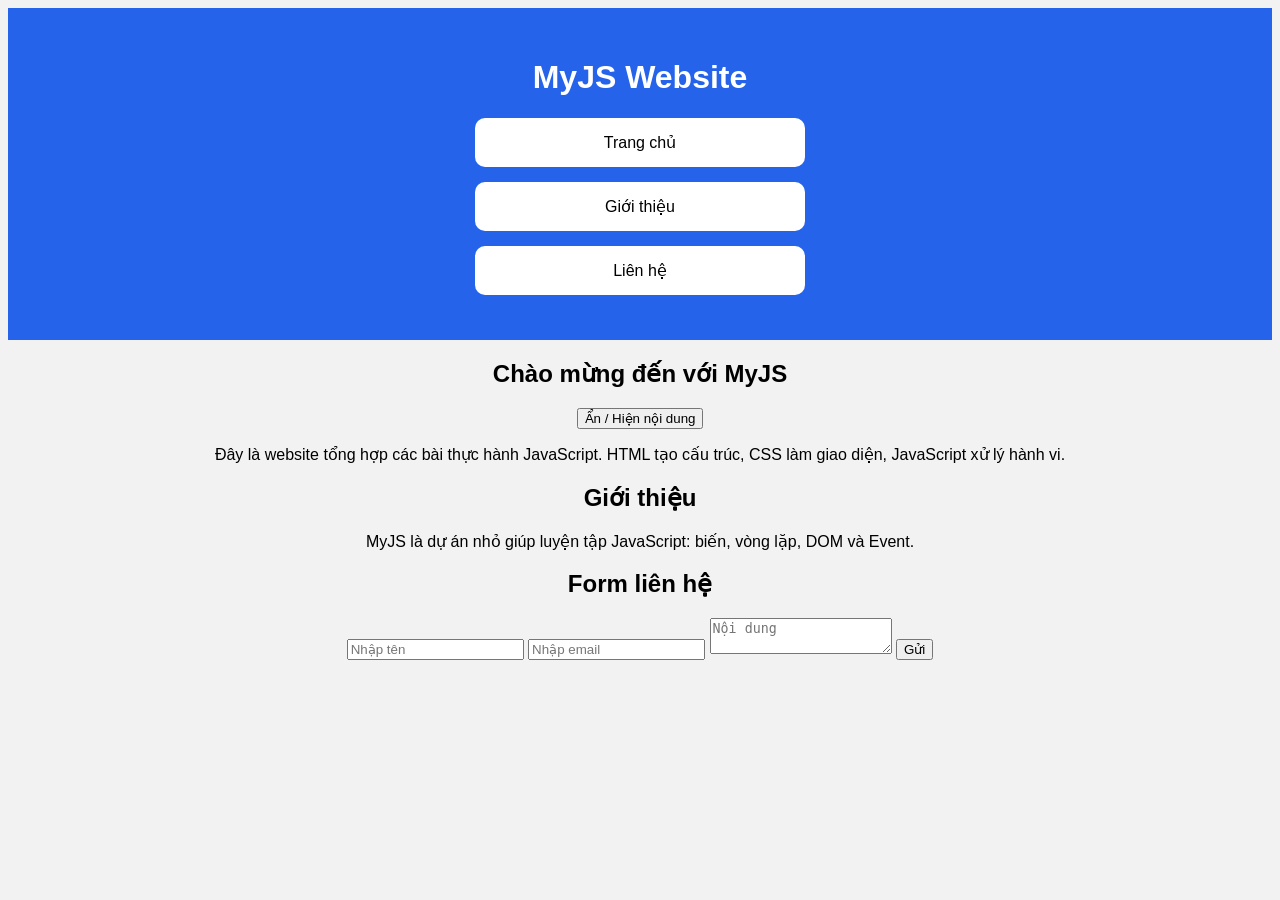
==== html/index.html @ d5caf0a0 "Create index.html" ====
<!DOCTYPE html>
<html lang="vi">

<head>
    <meta charset="UTF-8">
    <title>MyJS Website</title>
    <link rel="stylesheet" href="../css/style.css">
</head>

<body>

<header>
    <h1>MyJS Website</h1>

    <nav>
        <a href="#home">Trang chủ</a>
        <a href="#about">Giới thiệu</a>
        <a href="#contact">Liên hệ</a>
    </nav>
</header>


<section id="home">

    <h2>Chào mừng đến với MyJS</h2>

    <button id="btnShow">
        Ẩn / Hiện nội dung
    </button>

    <p id="content">
        Đây là website tổng hợp các bài thực hành JavaScript.
        HTML tạo cấu trúc, CSS làm giao diện,
        JavaScript xử lý hành vi.
    </p>

</section>



<section id="about">

    <h2>Giới thiệu</h2>

    <p>
        MyJS là dự án nhỏ giúp luyện tập JavaScript:
        biến, vòng lặp, DOM và Event.
    </p>

</section>



<section id="contact">

    <h2>Form liên hệ</h2>


    <form id="contactForm">

        <input 
        type="text" 
        id="name"
        placeholder="Nhập tên">


        <input 
        type="email" 
        id="email"
        placeholder="Nhập email">


        <textarea 
        id="message"
        placeholder="Nội dung"></textarea>


        <button type="submit">
            Gửi
        </button>


    </form>


    <p id="result"></p>


</section>



<script src="../js/script.js"></script>

</body>

</html>
---- css/style.css ----
body {
    font-family: Arial;
    background: #f2f2f2;
    text-align: center;
}


header {
    background: #2563eb;
    color: white;
    padding: 30px;
}


.container {
    margin: 30px;
}


a {
    display: block;
    width: 300px;
    margin: 15px auto;
    padding: 15px;
    background: white;
    color: black;
    text-decoration: none;
    border-radius: 10px;
}


a:hover {
    background: #2563eb;
    color: white;
}


footer {
    margin-top: 50px;
}
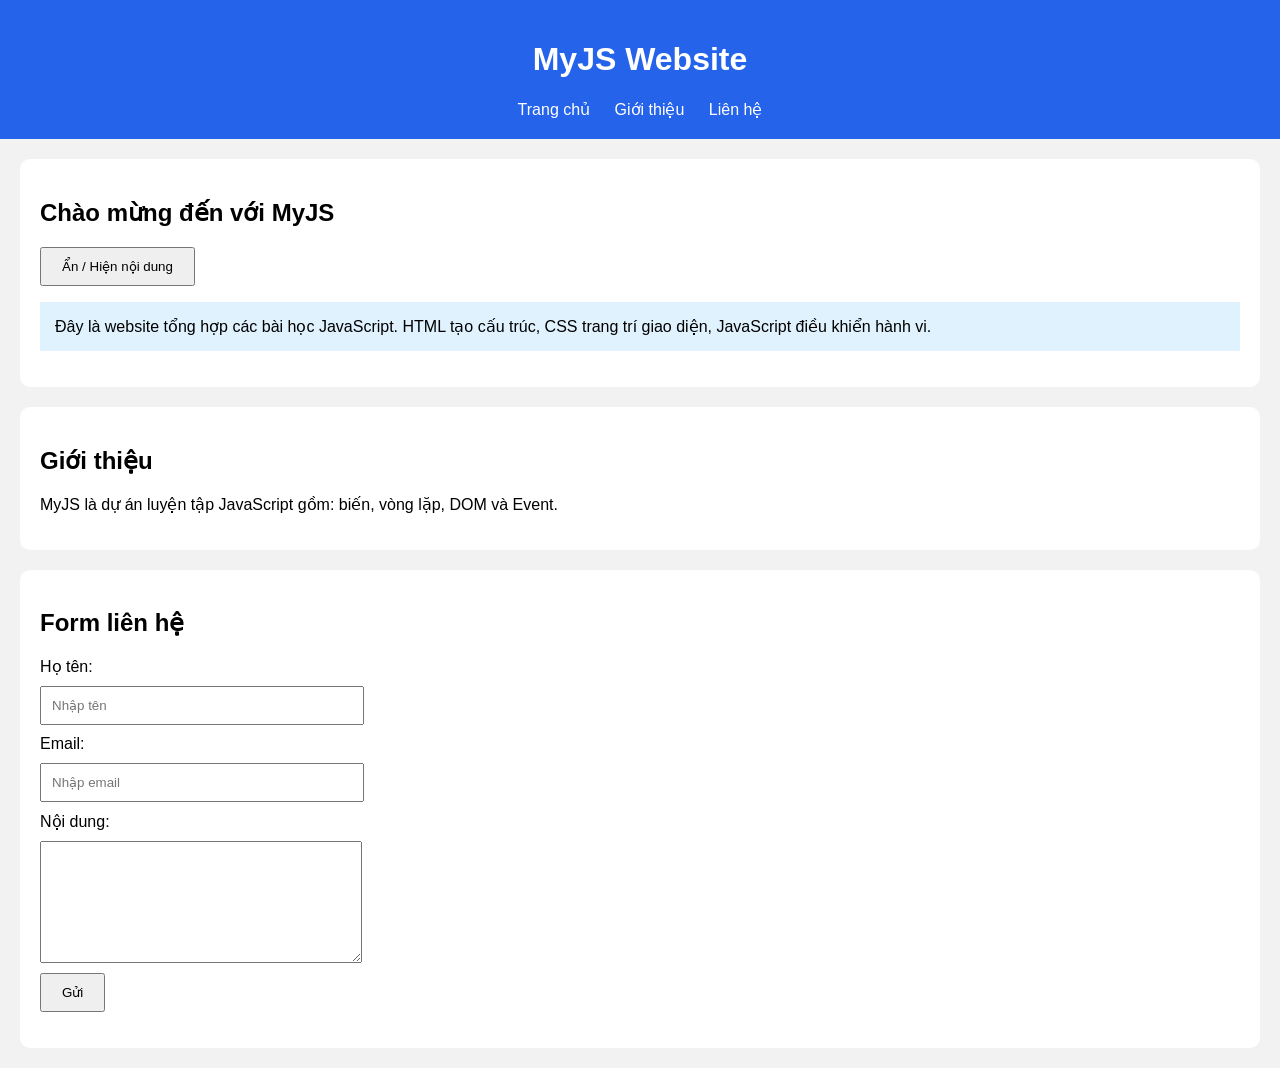
==== commit fe55dbb1: "Update index.html" ====
--- a/html/index.html
+++ b/html/index.html
@@ -4,83 +4,141 @@
 <head>
     <meta charset="UTF-8">
     <title>MyJS Website</title>
+
     <link rel="stylesheet" href="../css/style.css">
 </head>
 
+
 <body>
 
+
 <header>
+
     <h1>MyJS Website</h1>
 
+
     <nav>
+
         <a href="#home">Trang chủ</a>
+
         <a href="#about">Giới thiệu</a>
+
         <a href="#contact">Liên hệ</a>
+
     </nav>
+
+
 </header>
+
+
+
 
 
 <section id="home">
 
+
     <h2>Chào mừng đến với MyJS</h2>
+
 
     <button id="btnShow">
         Ẩn / Hiện nội dung
     </button>
 
+
     <p id="content">
-        Đây là website tổng hợp các bài thực hành JavaScript.
-        HTML tạo cấu trúc, CSS làm giao diện,
-        JavaScript xử lý hành vi.
+
+        Đây là website tổng hợp các bài học JavaScript.
+        HTML tạo cấu trúc,
+        CSS trang trí giao diện,
+        JavaScript điều khiển hành vi.
+
     </p>
+
 
 </section>
 
 
 
+
+
+
 <section id="about">
+
 
     <h2>Giới thiệu</h2>
 
+
     <p>
-        MyJS là dự án nhỏ giúp luyện tập JavaScript:
+
+        MyJS là dự án luyện tập JavaScript gồm:
         biến, vòng lặp, DOM và Event.
+
     </p>
+
 
 </section>
 
 
 
+
+
+
+
 <section id="contact">
+
 
     <h2>Form liên hệ</h2>
 
 
+
     <form id="contactForm">
 
+
+        <label>
+            Họ tên:
+        </label>
+
+
         <input 
-        type="text" 
+        type="text"
         id="name"
         placeholder="Nhập tên">
 
 
-        <input 
-        type="email" 
+
+        <label>
+            Email:
+        </label>
+
+
+        <input
+        type="email"
         id="email"
         placeholder="Nhập email">
 
 
-        <textarea 
+
+        <label>
+            Nội dung:
+        </label>
+
+
+        <textarea
         id="message"
-        placeholder="Nội dung"></textarea>
+        placeholder="Nhập nội dung">
+        </textarea>
+
 
 
         <button type="submit">
+
             Gửi
+
         </button>
 
 
     </form>
+
 
 
     <p id="result"></p>
@@ -90,8 +148,13 @@
 
 
 
+
+
+
 <script src="../js/script.js"></script>
+
 
 </body>
 
+
 </html>
--- a/css/style.css
+++ b/css/style.css
@@ -1,40 +1,75 @@
 body {
+
     font-family: Arial;
+    margin: 0;
     background: #f2f2f2;
-    text-align: center;
+
 }
 
 
 header {
+
     background: #2563eb;
-    color: white;
-    padding: 30px;
+    color:white;
+    padding:20px;
+    text-align:center;
+
 }
 
 
-.container {
-    margin: 30px;
+nav a {
+
+    color:white;
+    margin:10px;
+    text-decoration:none;
+
 }
 
 
-a {
-    display: block;
-    width: 300px;
-    margin: 15px auto;
-    padding: 15px;
-    background: white;
-    color: black;
-    text-decoration: none;
-    border-radius: 10px;
+
+section {
+
+    background:white;
+    margin:20px;
+    padding:20px;
+    border-radius:10px;
+
 }
 
 
-a:hover {
-    background: #2563eb;
-    color: white;
+
+button {
+
+    padding:10px 20px;
+    cursor:pointer;
+
 }
 
 
-footer {
-    margin-top: 50px;
+
+input,
+textarea {
+
+    display:block;
+    width:300px;
+    margin:10px 0;
+    padding:10px;
+
 }
+
+
+
+textarea {
+
+    height:100px;
+
+}
+
+
+
+#content {
+
+    background:#e0f2fe;
+    padding:15px;
+
+}
